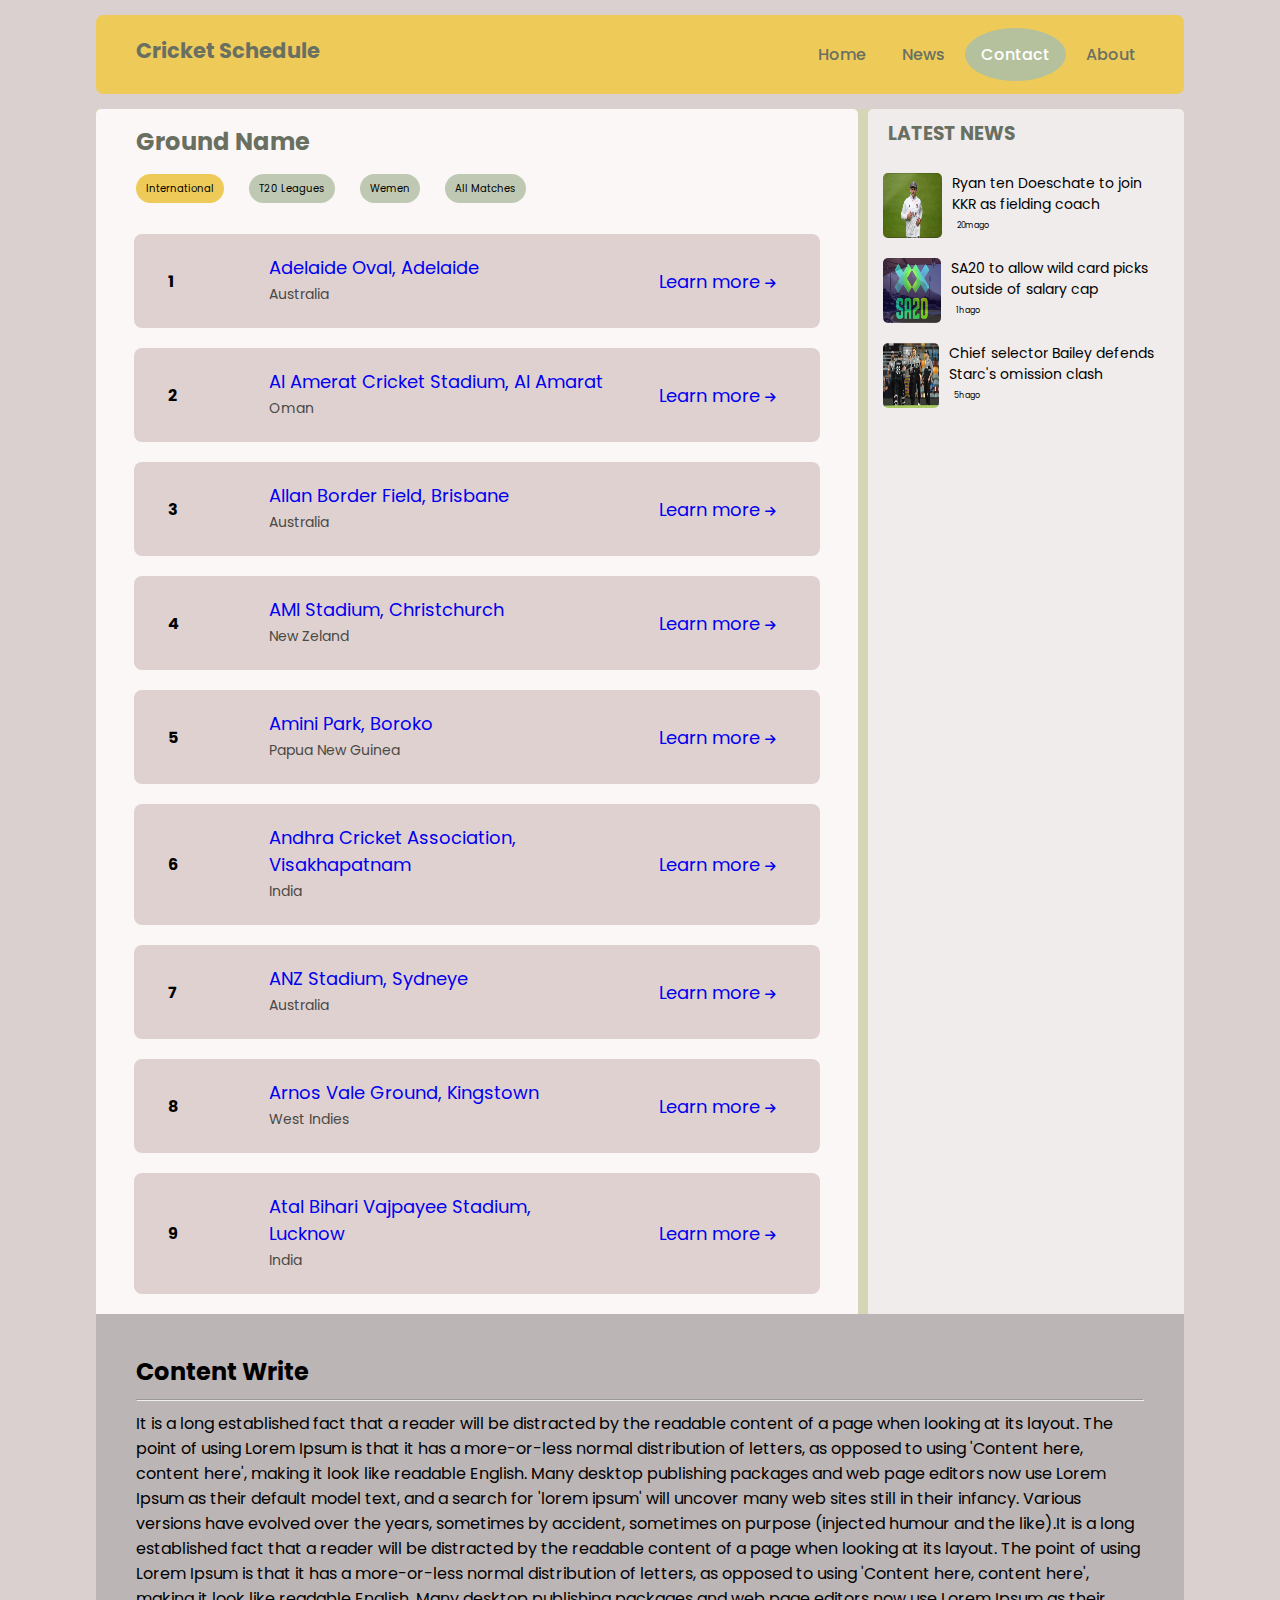
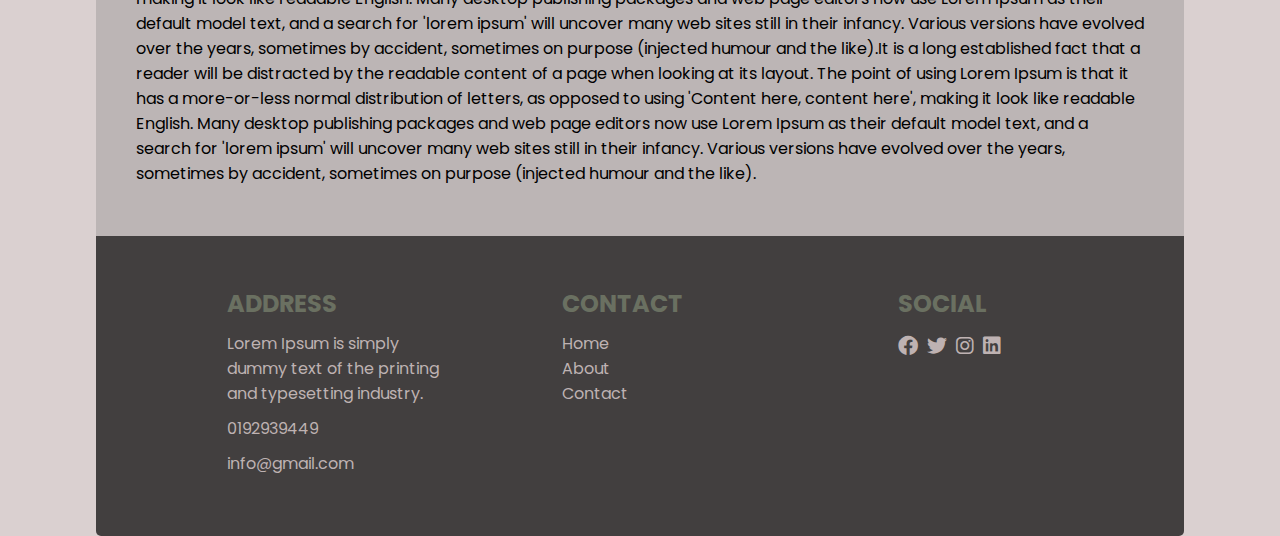
==== content.html @ 01b399d8 "cricekt schedule" ====
<!DOCTYPE html>
<html lang="en">
<head>
    <meta charset="UTF-8">
    <meta http-equiv="X-UA-Compatible" content="IE=edge">
    <meta name="viewport" content="width=device-width, initial-scale=1.0">
    <title>Cricket Shedule</title>

    <!-- font awesome CDN -->
    <link rel="stylesheet" href="https://cdnjs.cloudflare.com/ajax/libs/font-awesome/6.0.0/css/all.min.css" integrity="sha512-9usAa10IRO0HhonpyAIVpjrylPvoDwiPUiKdWk5t3PyolY1cOd4DSE0Ga+ri4AuTroPR5aQvXU9xC6qOPnzFeg==" crossorigin="anonymous" referrerpolicy="no-referrer" />


    <!-- Custom CSS link -->
    <link rel="stylesheet" href="style.css">
</head>
<body>
    
    <div class="container">
        <div class="header">
            <div class="head">
                <h3>Cricket Schedule </h3>
            </div>
            <ul>
                <li><a href="index.html">Home</a></li>
                <li><a href="#news">News</a></li>
                <li><a  class="active" href="#contact">Contact</a></li>
                <li><a href="#about">About</a></li>
              </ul>
        </div>

        <div class="main">

            <div class="shedule">
                <div class="shedule-head">
                    <div class="schedule-h">
                        <h2>Ground Name</h2>
                    </div>
                    <div class="tooltip">
                        <ul>
                            <li class="active">
                                <a href="#">International</a>
                            </li>
                            <li>
                                <a href="#">T20 Leagues</a>
                            </li>
                            <li>
                                <a href="#">Wemen</a>
                            </li>
                            <li>
                                <a href="#">All Matches</a>
                            </li>
                        </ul>
                    </div>
                </div>
                <br>
                <div class="ground-list">
                    <div class="ground">
                        <ul>
                            <li><h4>1</h4></li>
                            <li><a href="#">Adelaide Oval, Adelaide</a>
                                <br>
                                <p class="tooltip">Australia</p>
                            </li>
                            <li><a href="#">Learn more
                                <i class="fa-solid fa-arrow-right"></i>
                            </a></li>
                        </ul>
                    </div>
                    <div class="ground">
                        <ul>
                            <li><h4>2</h4></li>
                            <li><a href="#">Al Amerat Cricket Stadium, Al Amarat</a>
                                <br>
                                <p class="tooltip">Oman</p>
                            </li>
                            <li><a href="#">Learn more
                                <i class="fa-solid fa-arrow-right"></i>
                            </a></li>
                        </ul>
                    </div>
                    <div class="ground">
                        <ul>
                            <li><h4>3</h4></li>
                            <li><a href="#">Allan Border Field, Brisbane</a>
                                <br>
                                <p class="tooltip">Australia</p>
                            </li>
                            <li><a href="#">Learn more
                                <i class="fa-solid fa-arrow-right"></i>
                            </a></li>
                        </ul>
                    </div>
                    <div class="ground">
                        <ul>
                            <li><h4>4</h4></li>
                            <li><a href="#">AMI Stadium, Christchurch</a>
                                <br>
                                <p class="tooltip">New Zeland</p>
                            </li>
                            <li><a href="#">Learn more
                                <i class="fa-solid fa-arrow-right"></i>
                            </a></li>
                        </ul>
                    </div>
                    <div class="ground">
                        <ul>
                            <li><h4>5</h4></li>
                            <li><a href="#">Amini Park, Boroko</a>
                                <br>
                                <p class="tooltip">Papua New Guinea</p>
                            </li>
                            <li><a href="#">Learn more
                                <i class="fa-solid fa-arrow-right"></i>
                            </a></li>
                        </ul>
                    </div>
                    <div class="ground">
                        <ul>
                            <li><h4>6</h4></li>
                            <li><a href="#">Andhra Cricket Association, Visakhapatnam</a>
                                <br>
                                <p class="tooltip">India</p>
                            </li>
                            <li><a href="#">Learn more
                                <i class="fa-solid fa-arrow-right"></i>
                            </a></li>
                        </ul>
                    </div>
                    <div class="ground">
                        <ul>
                            <li><h4>7</h4></li>
                            <li><a href="#">ANZ Stadium, Sydneye</a>
                                <br>
                                <p class="tooltip">Australia</p>
                            </li>
                            <li><a href="#">Learn more
                                <i class="fa-solid fa-arrow-right"></i>
                            </a></li>
                        </ul>
                    </div>
                    <div class="ground">
                        <ul>
                            <li><h4>8</h4></li>
                            <li><a href="#">Arnos Vale Ground, Kingstown</a>
                                <br>
                                <p class="tooltip">West Indies</p>
                            </li>
                            <li><a href="#">Learn more
                                <i class="fa-solid fa-arrow-right"></i>
                            </a></li>
                        </ul>
                    </div>
                    <div class="ground">
                        <ul>
                            <li><h4>9</h4></li>
                            <li><a href="#">Atal Bihari Vajpayee Stadium, Lucknow</a>
                                <br>
                                <p class="tooltip">India</p>
                            </li>
                            <li><a href="#">Learn more
                                <i class="fa-solid fa-arrow-right"></i>
                            </a></li>
                        </ul>
                    </div>
                </div>
            </div>

            <div class="sidebar">
                <div class="sidebar-update">
                    <h3>LATEST NEWS</h3>
                </div>
                <div class="news-update">
                    <div class="img">
                        <img src="img/1.PNG" alt="#">
                    </div>
                    <div class="news">
                        <a href="#">Ryan ten Doeschate to join KKR as fielding coach</a>
                        <p>20m ago</p>
                    </div>
                </div>
                <div class="news-update">
                    <div class="img">
                        <img src="img/2.PNG" alt="#">
                    </div>
                    <div class="news">
                        <a href="#">SA20 to allow wild card picks outside of salary cap</a>
                        <p>1h ago</p>
                    </div>
                </div>
                <div class="news-update">
                    <div class="img">
                        <img src="img/3.PNG" alt="#">
                    </div>
                    <div class="news">
                        <a href="#">Chief selector Bailey defends Starc's omission   clash</a>
                        <p>5h ago</p>
                    </div>
                </div>
            </div>
        </div>

        <div class="content-write">
            <h2>Content Write</h2>
            <hr>
            <p>
                It is a long established fact that a reader will be distracted by the readable content of a page when looking at its layout. The point of using Lorem Ipsum is that it has a more-or-less normal distribution of letters, as opposed to using 'Content here, content here', making it look like readable English. Many desktop publishing packages and web page editors now use Lorem Ipsum as their default model text, and a search for 'lorem ipsum' will uncover many web sites still in their infancy. Various versions have evolved over the years, sometimes by accident, sometimes on purpose (injected humour and the like).It is a long established fact that a reader will be distracted by the readable content of a page when looking at its layout. The point of using Lorem Ipsum is that it has a more-or-less normal distribution of letters, as opposed to using 'Content here, content here', making it look like readable English. Many desktop publishing packages and web page editors now use Lorem Ipsum as their default model text, and a search for 'lorem ipsum' will uncover many web sites still in their infancy. Various versions have evolved over the years, sometimes by accident, sometimes on purpose (injected humour and the like).It is a long established fact that a reader will be distracted by the readable content of a page when looking at its layout. The point of using Lorem Ipsum is that it has a more-or-less normal distribution of letters, as opposed to using 'Content here, content here', making it look like readable English. Many desktop publishing packages and web page editors now use Lorem Ipsum as their default model text, and a search for 'lorem ipsum' will uncover many web sites still in their infancy. Various versions have evolved over the years, sometimes by accident, sometimes on purpose (injected humour and the like).
            </p>
        </div>

        <div class="footer">
            <!-- <div class="control-footer"> -->
                <div class="address clmsiz">
                    <h2>ADDRESS</h2>
                    <p>Lorem Ipsum is simply dummy text of the printing and typesetting industry.</p>
                    <p>0192939449</p>
                    <p>info@gmail.com</p>
                </div>
                <div class="contact clmsiz">
                    <h2>CONTACT</h2>
                    <ul>
                        <li><a href="#">Home</a></li>
                        <li><a href="#">About</a></li>
                        <li><a href="#">Contact</a></li>
                    </ul>
                </div>
                <div class="social clmsiz">
                    <h2>SOCIAL</h2>
                    <div class="icons">
                        <i class="fa-brands fa-facebook"></i>
                        <i class="fa-brands fa-twitter"></i>
                        <i class="fa-brands fa-instagram"></i>
                        <i class="fa-brands fa-linkedin"></i>
                    </div>
                </div>
            <!-- </div> -->
        </div>

    </div>

</body>
</html>
---- style.css ----
@import url('https://fonts.googleapis.com/css2?family=Poppins:wght@300;400;500;600&display=swap');

* {
    margin: 0;
    padding: 0;
    font-family: 'Poppins', sans-serif;
}

h3 {
    display: inline;
}


/* body part style  */

body {
    height: 100vh;
    background: rgb(218, 208, 208);
}

.container {
    margin: 0 auto;
    width: 85%;
    height: 100%;
}



.container .header {
    display: flex;
    justify-content: space-between;
    height: auto;
    width: 100%;
    margin: 15px 0;
    border-radius: 7px;
    background: #eecb59;
}
.container .header .head {
    display: inline-block;
    padding: 20px 10px 10px 40px;
    font-size: 18px;
    font-weight: 500;
    color: #6a7061;
}

.header ul {
    list-style-type: none;
    margin: 0 30px 0 0;
    padding-left: 30px;
    float: right;
    overflow: hidden;
  }
  
.header ul li {
    margin: 13px 2px;
    float: left;
    font-weight: 500;
  }
  
.header ul li a {
    display: block;
    font-weight: 500;
    text-align: center;
    border-radius: 50%;
    padding: 14px 16px;
    text-decoration: none;
    color: #6a7061;
    transition: 0.3s all;
}

.header ul li a.active {
    color: #fff;
    background: #b4c19c;
}

.header ul li a:hover:not(.active) {
    color: #fff;
    background-color: #b4c19c;
  }



  /* main body part style  */
.container .main {
    display: flex;
    width: 100%;
    height: auto;
    background: rgb(213, 213, 184);
    justify-content: space-between;
}



/* schedule style  */

.main .shedule {
    height: 100%;
    width: 70%;
    border-radius: 5px 5px 0 0;
    background: rgb(251, 247, 247);
}

.shedule .shedule-head {
    margin-top: 10px;
    margin-left: 20px; 
}

.shedule-head .schedule-h {
    margin: 15px 0 10px 20px;
}

.shedule-head h2 {
    color: #6a7061;
    font-size: 18;
}

.shedule-head ul {
    list-style: none;
}

.shedule-head ul li {
    margin: 5px;
    float: left;
    padding: 0 10px 4px 10px;
    border-radius: 40px;
    margin-left: 20px;
    background: #bfc8b2;
    transition: all 0.4s;
}

.shedule-head ul li:hover {
    background: #eecb59;
}

.shedule-head ul li.active {
    background: #eecb59;
}

.shedule-head ul li a {
    font-size: 10px;
    text-decoration: none;
    color: black;
}

/* schedule match  */

.shedule .schedule-match {
    margin: 30px; 
}
.shedule .schedule-match .match-time {
    background: #bbbab7;
    border-radius: 3px;
}

.shedule .schedule-match .match-time p {
    font-size: 13px;
    font-weight: bold;
    padding: 5px;
    margin-left: 10px;
}

.schedule-match .match {
    display: flex;
    justify-content: space-between;
    margin: 15px;
}

.match {
    display: flex;
    justify-content: space-between;
}

.match .match-name {
    margin-right: 8px;
    width: 33%;
}
.match .team {
    margin-left: 5px;
    margin-right: 8px;
    width: 33%;
}

.match .times {
    margin-left: 5px;
    width: 33%;
}

.match .match-name a {
    text-decoration: none;
    font-size: 15px;
}

.match .team a {
    text-decoration: none;
    font-size: 15px;
}

.match .team p {
    font-size: 10px;
}

.match .times h4 {
    font-size: 15px;
}

.match .times p {
    font-size: 10px;
}

/* sidebar style  */

.main .sidebar {
    height: auto;
    width: 29%;
    border-radius: 5px 5px 0 0;
    background: rgb(240, 236, 236);
}

.sidebar .sidebar-update {
    margin-top: 10px;
    margin-left: 20px; 
    margin-bottom: 20px;
}

.sidebar .sidebar-update h3 {
    color: #6a7061;
    font-size: 18;
}

.sidebar .news-update {
    display: flex;
    margin: 10px;
}

.sidebar .news-update .img {
    padding: 5px;
    width: 90px;
    height: 65px;
}

.news-update .img img {
    border-radius: 5px;
    width: 100%;
    height: 100%;
}

.news-update .news {
    display: flex;
    flex-flow: column nowrap;
}

.news-update .news a {
    padding: 5px;
    color: black;
    font-size: 14px;
    text-decoration: none;
}

.news-update .news p {
    margin-left: 10px;
    font-size: 8px;
}

.content-write {
    padding: 40px;
    background: rgb(188, 181, 181);
}
.content-write h2 {
    margin-bottom: 10px;
}

.content-write p {
    margin: 10px 0;
}



/* footer style  */
.container .footer {
    display: flex;
    width: 100%;
    height: auto;
    border-radius: 0 0px 5px 5px;
    justify-content: center;
    background: rgb(66, 63, 63);
    position: relative;
}



.footer .clmsiz {
    width: 33%;
    margin: 50px;

}

.clmsiz h2 {
    color: #6a7061;
    font-size: 18;
    margin-bottom: 10px;
}

.footer .address {
   margin-left: 12%;
}

.footer .address p {
    color: rgb(190, 178, 178);
    margin-bottom: 10px;
}

.footer .contact ul li {
    list-style: none;
}

.footer .contact ul li a {
    text-decoration: none;
    color: rgb(190, 178, 178);
    margin-bottom: 3px;
}

.footer .social .icons i {
    margin: 5px 5px 5px 0;
    font-size: 20px;
    color: rgb(190, 178, 178);
}



 /* content page style */
.shedule .ground-list {
    display: flex;
    align-items: center;
    justify-content: center;
    flex-direction: column;
    margin-top: 40px;
}

.ground-list .ground {
    width: 90%;
    margin-bottom: 20px;
    height: auto;
    border-radius: 8px;
    background: rgb(224, 209, 209);
    transition: 0.2s all;
}

.ground-list .ground:hover {
    margin-left: 20px;
}
.ground ul {
    display: flex;
    align-items: center;
    justify-content: space-around;

}

.ground ul li {
    width: 50%;
    padding: 20px;
    list-style: none;
    float: left;
    left: 0px;
}

.ground ul li:first-child {
    margin-left: 10px;
    width: 8%;
}
.ground ul li:last-child {
    width: 20%;
}

.ground ul li .tooltip {
    color: #494a45;
    padding: 3px 0;
    font-size: 14px;
}
.ground ul li a {
    font-size: 18px;
    text-decoration: none;
    transition: 0.2s;
}

.ground ul li a:hover {
    font-size: 20px;
    color: rgb(87, 95, 95);
}

.ground ul li a i {
    font-size: 12px;
}





@media only screen and (max-width: 800px){
    .container .main  {
        flex-flow: column nowrap;
    }

    .main .shedule {
        width: 100%;
    }
    .main .sidebar {
        width: 100%;
        height: auto;
    }
    
    .shedule-head {
        margin-bottom: 45px;
    }

    .footer {
        flex-direction: column;
        justify-content: center;
    }

    .footer .clmsiz {
        width: 80%;
        margin-left: 12%;
    }
  
}


@media only screen and (max-width: 600px){
	.header {
        flex-flow: column;
    }
    .shedule-head {
        margin-bottom: 50px;
    }

    .schedule-match .match {
        flex-flow: column nowrap;
    }

}
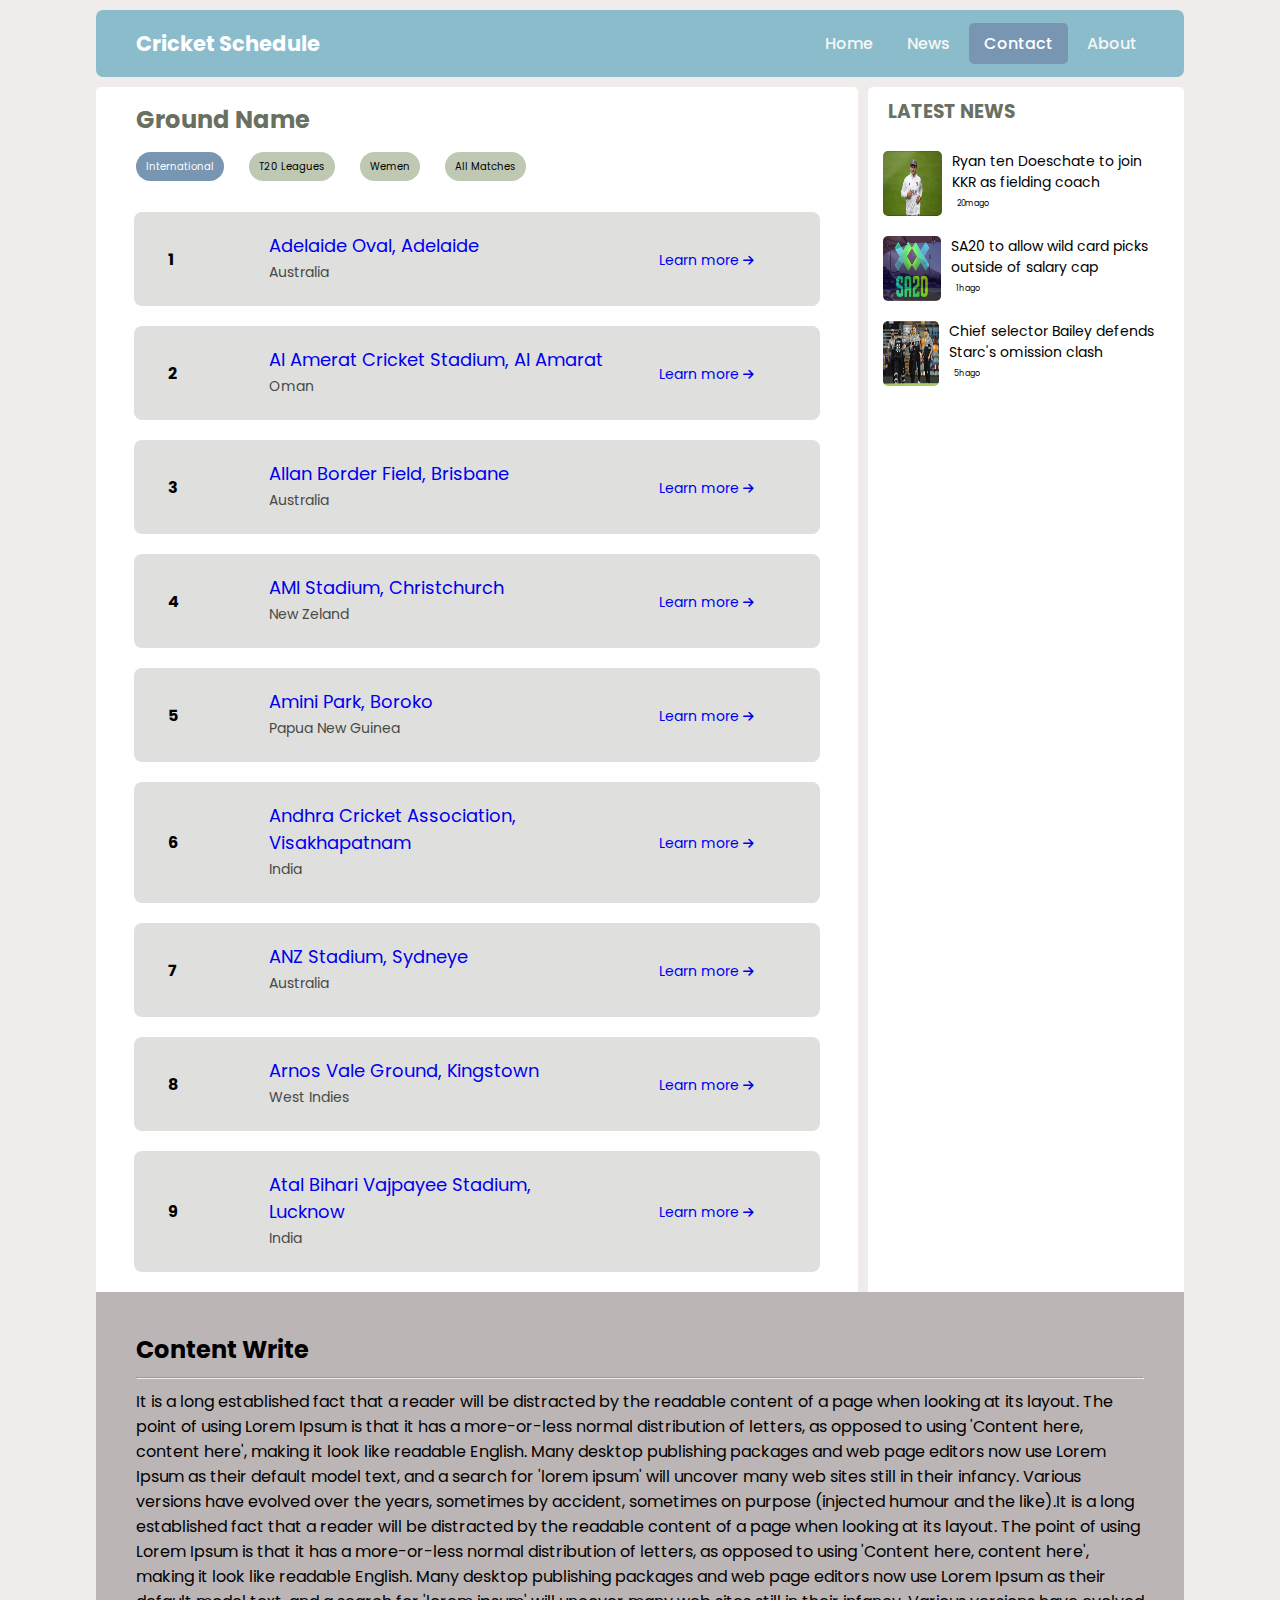
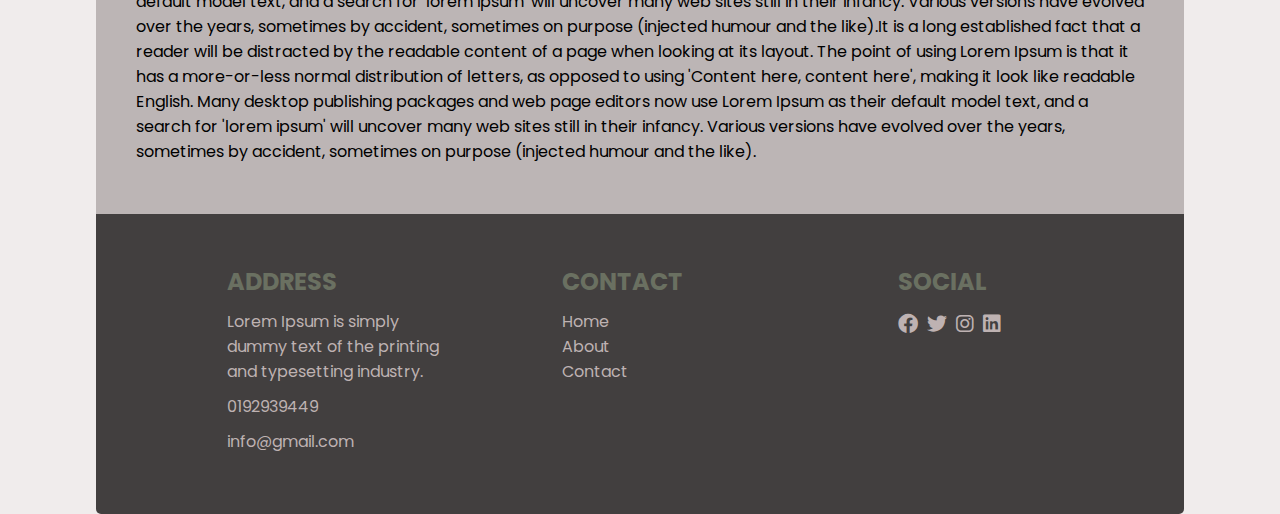
==== commit 9f0e9d45: "learn more" ====
--- a/content.html
+++ b/content.html
@@ -61,7 +61,7 @@
                                 <br>
                                 <p class="tooltip">Australia</p>
                             </li>
-                            <li><a href="#">Learn more
+                            <li><a class="learn-more" href="#">Learn more
                                 <i class="fa-solid fa-arrow-right"></i>
                             </a></li>
                         </ul>
@@ -73,7 +73,7 @@
                                 <br>
                                 <p class="tooltip">Oman</p>
                             </li>
-                            <li><a href="#">Learn more
+                            <li><a class="learn-more" href="#">Learn more
                                 <i class="fa-solid fa-arrow-right"></i>
                             </a></li>
                         </ul>
@@ -85,7 +85,7 @@
                                 <br>
                                 <p class="tooltip">Australia</p>
                             </li>
-                            <li><a href="#">Learn more
+                            <li><a class="learn-more" href="#">Learn more
                                 <i class="fa-solid fa-arrow-right"></i>
                             </a></li>
                         </ul>
@@ -97,7 +97,7 @@
                                 <br>
                                 <p class="tooltip">New Zeland</p>
                             </li>
-                            <li><a href="#">Learn more
+                            <li><a class="learn-more" href="#">Learn more
                                 <i class="fa-solid fa-arrow-right"></i>
                             </a></li>
                         </ul>
@@ -109,7 +109,7 @@
                                 <br>
                                 <p class="tooltip">Papua New Guinea</p>
                             </li>
-                            <li><a href="#">Learn more
+                            <li><a class="learn-more" href="#">Learn more
                                 <i class="fa-solid fa-arrow-right"></i>
                             </a></li>
                         </ul>
@@ -121,7 +121,7 @@
                                 <br>
                                 <p class="tooltip">India</p>
                             </li>
-                            <li><a href="#">Learn more
+                            <li><a class="learn-more" href="#">Learn more
                                 <i class="fa-solid fa-arrow-right"></i>
                             </a></li>
                         </ul>
@@ -133,7 +133,7 @@
                                 <br>
                                 <p class="tooltip">Australia</p>
                             </li>
-                            <li><a href="#">Learn more
+                            <li><a class="learn-more" href="#">Learn more
                                 <i class="fa-solid fa-arrow-right"></i>
                             </a></li>
                         </ul>
@@ -145,7 +145,7 @@
                                 <br>
                                 <p class="tooltip">West Indies</p>
                             </li>
-                            <li><a href="#">Learn more
+                            <li><a class="learn-more" href="#">Learn more
                                 <i class="fa-solid fa-arrow-right"></i>
                             </a></li>
                         </ul>
@@ -157,7 +157,7 @@
                                 <br>
                                 <p class="tooltip">India</p>
                             </li>
-                            <li><a href="#">Learn more
+                            <li><a class="learn-more" href="#">Learn more
                                 <i class="fa-solid fa-arrow-right"></i>
                             </a></li>
                         </ul>
--- a/style.css
+++ b/style.css
@@ -15,7 +15,8 @@
 
 body {
     height: 100vh;
-    background: rgb(218, 208, 208);
+    /* background: #fff; */
+    background: rgb(240, 236, 236);
 }
 
 .container {
@@ -31,16 +32,16 @@
     justify-content: space-between;
     height: auto;
     width: 100%;
-    margin: 15px 0;
+    margin: 10px 0;
     border-radius: 7px;
-    background: #eecb59;
+    background: #8BBCCC;
 }
 .container .header .head {
     display: inline-block;
-    padding: 20px 10px 10px 40px;
+    padding: 18px 10px 10px 40px;
     font-size: 18px;
     font-weight: 500;
-    color: #6a7061;
+    color: #fff;
 }
 
 .header ul {
@@ -61,21 +62,21 @@
     display: block;
     font-weight: 500;
     text-align: center;
-    border-radius: 50%;
-    padding: 14px 16px;
-    text-decoration: none;
-    color: #6a7061;
+    border-radius: 5px;
+    padding: 8px 15px;
+    text-decoration: none;
+    color: #f6f7f3;
     transition: 0.3s all;
 }
 
 .header ul li a.active {
     color: #fff;
-    background: #b4c19c;
+    background: #7895B2;
 }
 
 .header ul li a:hover:not(.active) {
     color: #fff;
-    background-color: #b4c19c;
+    background-color: #7895B2;
   }
 
 
@@ -85,7 +86,7 @@
     display: flex;
     width: 100%;
     height: auto;
-    background: rgb(213, 213, 184);
+    /* background: rgb(213, 213, 184); */
     justify-content: space-between;
 }
 
@@ -97,7 +98,8 @@
     height: 100%;
     width: 70%;
     border-radius: 5px 5px 0 0;
-    background: rgb(251, 247, 247);
+    /* background: rgb(240, 236, 236); */
+    background: #fff;
 }
 
 .shedule .shedule-head {
@@ -129,17 +131,20 @@
 }
 
 .shedule-head ul li:hover {
-    background: #eecb59;
+    background: #7895B2;
 }
 
 .shedule-head ul li.active {
-    background: #eecb59;
+    background: #7895B2;
 }
 
 .shedule-head ul li a {
     font-size: 10px;
     text-decoration: none;
     color: black;
+}
+.shedule-head ul li.active a {
+    color: #fff;
 }
 
 /* schedule match  */
@@ -213,7 +218,8 @@
     height: auto;
     width: 29%;
     border-radius: 5px 5px 0 0;
-    background: rgb(240, 236, 236);
+    /* background: rgb(240, 236, 236); */
+    background: #fff;
 }
 
 .sidebar .sidebar-update {
@@ -341,7 +347,7 @@
     margin-bottom: 20px;
     height: auto;
     border-radius: 8px;
-    background: rgb(224, 209, 209);
+    background: #DFDFDE;
     transition: 0.2s all;
 }
 
@@ -363,6 +369,13 @@
     left: 0px;
 }
 
+.ground ul li .learn-more {
+    font-size: 14px;
+}
+.ground ul li .learn-more:hover {
+    font-size: 16px;
+}
+
 .ground ul li:first-child {
     margin-left: 10px;
     width: 8%;
@@ -396,6 +409,12 @@
 
 
 @media only screen and (max-width: 800px){
+    .container {
+        width: 98%;
+    }
+    .container .header {
+        margin: 5px 0;
+    }
     .container .main  {
         flex-flow: column nowrap;
     }
@@ -436,6 +455,18 @@
     .schedule-match .match {
         flex-flow: column nowrap;
     }
-
-}
-
+    .match .match-name {
+        margin-bottom: 10px;
+        margin-left: 4px;
+        width: 100%;
+    }
+    .match .team {
+        margin-bottom: 10px;
+        width: 100%;
+    }
+    .match .times {
+        width: 100%;
+    }
+
+}
+
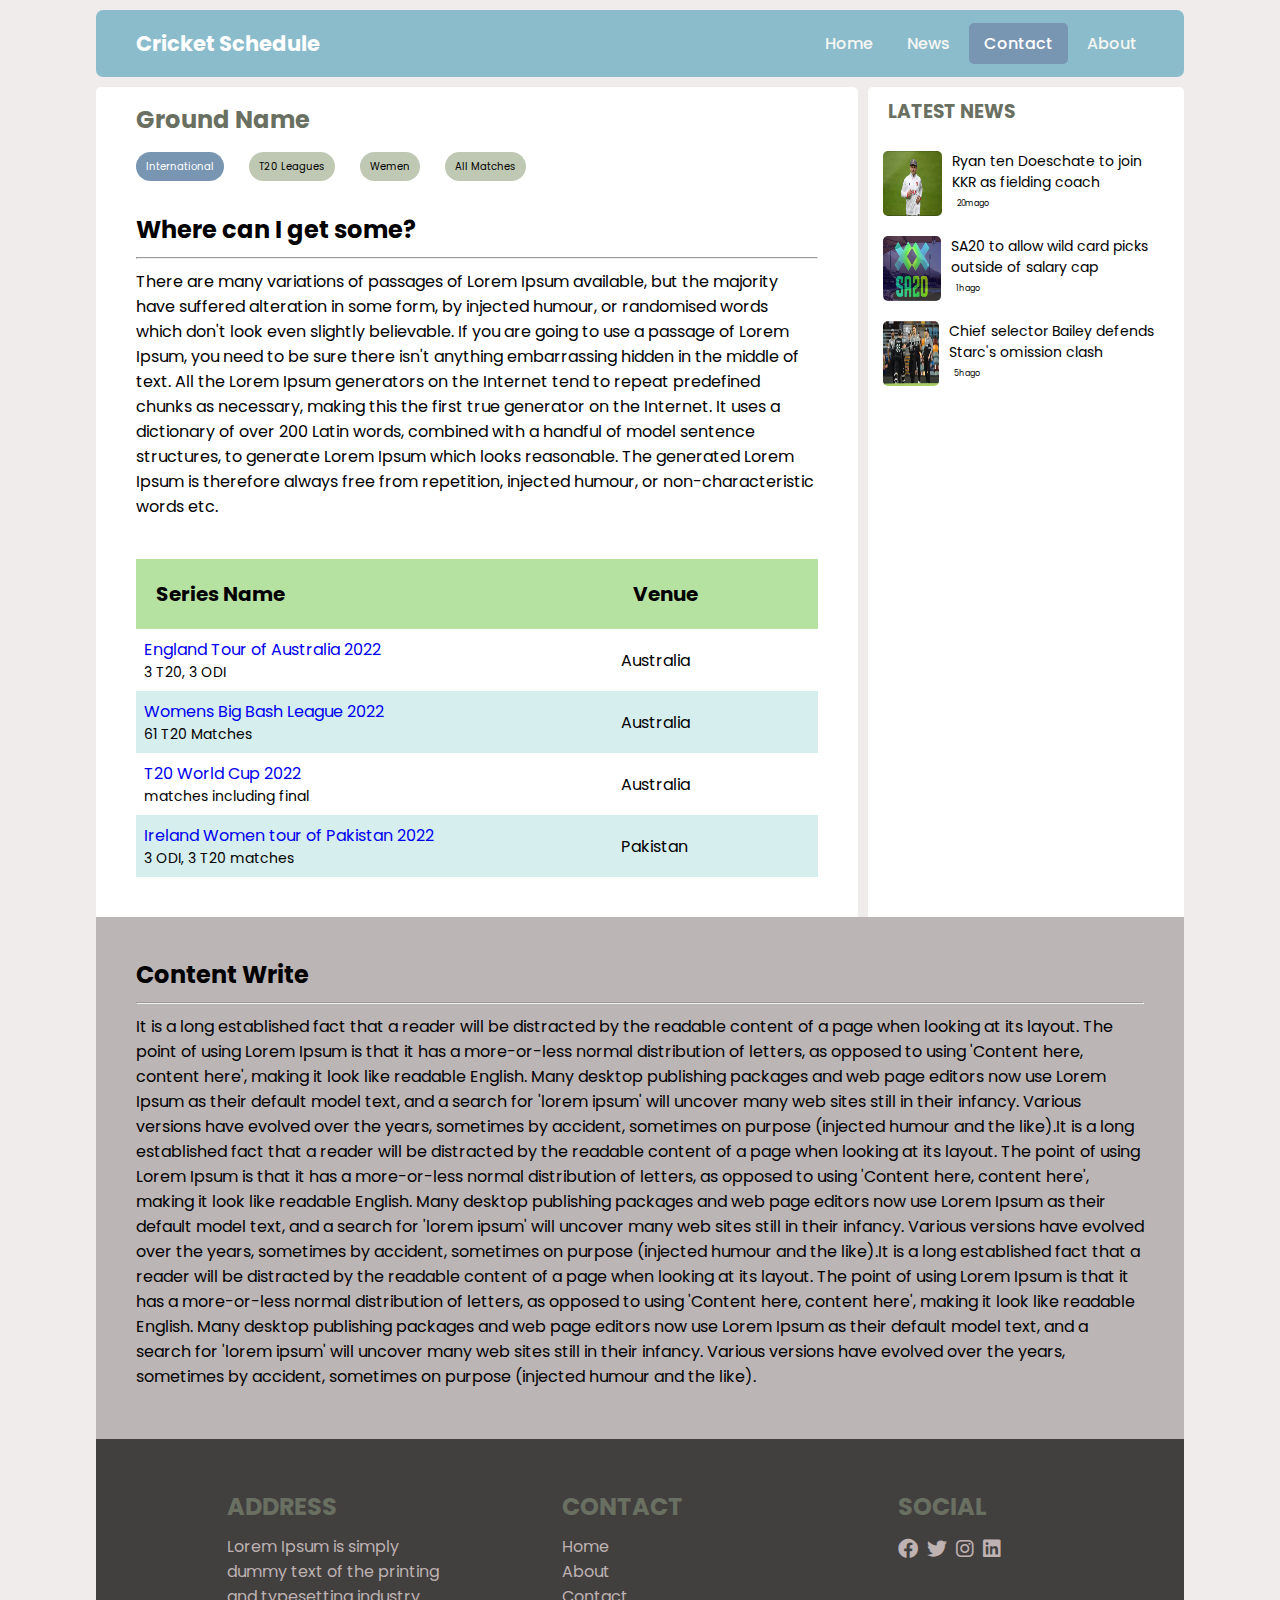
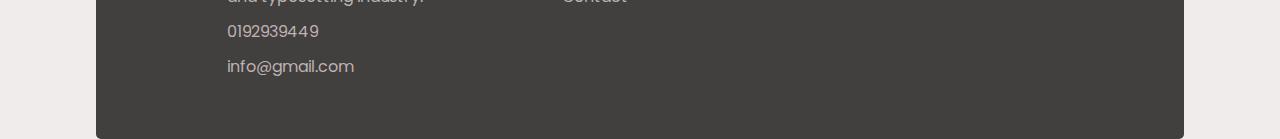
==== commit e6dc8059: "first table added" ====
--- a/content.html
+++ b/content.html
@@ -53,7 +53,58 @@
                     </div>
                 </div>
                 <br>
-                <div class="ground-list">
+
+                <div class="schedule-content">
+                    <h2>Where can I get some?</h2><hr>
+                    <p>There are many variations of passages of Lorem Ipsum available, but the majority have suffered alteration in some form, by injected humour, or randomised words which don't look even slightly believable. If you are going to use a passage of Lorem Ipsum, you need to be sure there isn't anything embarrassing hidden in the middle of text. All the Lorem Ipsum generators on the Internet tend to repeat predefined chunks as necessary, making this the first true generator on the Internet. It uses a dictionary of over 200 Latin words, combined with a handful of model sentence structures, to generate Lorem Ipsum which looks reasonable. The generated Lorem Ipsum is therefore always free from repetition, injected humour, or non-characteristic words etc.</p>
+                </div>
+
+                <div class="table">
+                    <table>
+                        <tr>
+                        <th>Series Name</th>
+                        <th>Venue</th>
+                        </tr>
+                        <tr>
+                        <td>
+                            <a href="#">England Tour of Australia 2022</a>
+                            <p>3 T20, 3 ODI</p>
+                        </td>
+                        <td>Australia</td>
+                        </tr>
+                        <tr>
+                        <td>
+                            <a href="#">Womens Big Bash League 2022</a>
+                            <p>61 T20 Matches</p>
+                        </td>
+                        <td>Australia</td>
+                        </tr>
+                        <tr>
+                        <td>
+                            <a href="#">T20 World Cup 2022</a>
+                            <p>matches including final</p>
+                        </td>
+                        <td>Australia</td>
+                        </tr>
+                        <tr> 
+                        <td>
+                            <a href="#">Ireland Women tour of Pakistan 2022</a>
+                            <p>3 ODI, 3 T20 matches</p>
+                        </td>
+                        <td>Pakistan</td>
+                        </tr>
+                      </table>
+                </div>
+
+
+
+
+
+
+
+
+
+                <!-- <div class="ground-list">
                     <div class="ground">
                         <ul>
                             <li><h4>1</h4></li>
@@ -162,7 +213,7 @@
                             </a></li>
                         </ul>
                     </div>
-                </div>
+                </div> -->
             </div>
 
             <div class="sidebar">
--- a/style.css
+++ b/style.css
@@ -105,6 +105,7 @@
 .shedule .shedule-head {
     margin-top: 10px;
     margin-left: 20px; 
+    margin-bottom: 50px;
 }
 
 .shedule-head .schedule-h {
@@ -331,9 +332,60 @@
     color: rgb(190, 178, 178);
 }
 
-
-
- /* content page style */
+/* content page style  */
+
+.schedule-content {
+    margin: 0 40px;
+    margin-bottom: 30px;
+}
+.schedule-content h2 {
+    margin-bottom: 10px;
+}
+.schedule-content p {
+   margin-top: 10px;
+}
+
+.table {
+    margin: 40px;
+}
+
+.table table {
+    border-collapse: collapse;
+    width: 100%;
+}
+
+
+
+.table table tr th, td {
+    text-align: left;
+    padding: 8px;
+}
+
+.table table tr th, td:first-child {
+    width: 70%;
+}
+
+  .table table tr th {
+    padding: 20px;
+    font-size: 20px;
+    background: #B6E2A1;
+}
+
+.table table tr td a {
+    text-decoration: none;
+}
+.table table tr td p {
+    font-size: 14px;
+}
+
+.table table tr:nth-child(odd) {
+    background-color: #D6EEEE;
+  }
+
+
+
+/* 
+ content page style
 .shedule .ground-list {
     display: flex;
     align-items: center;
@@ -402,7 +454,7 @@
 
 .ground ul li a i {
     font-size: 12px;
-}
+} */
 
 
 
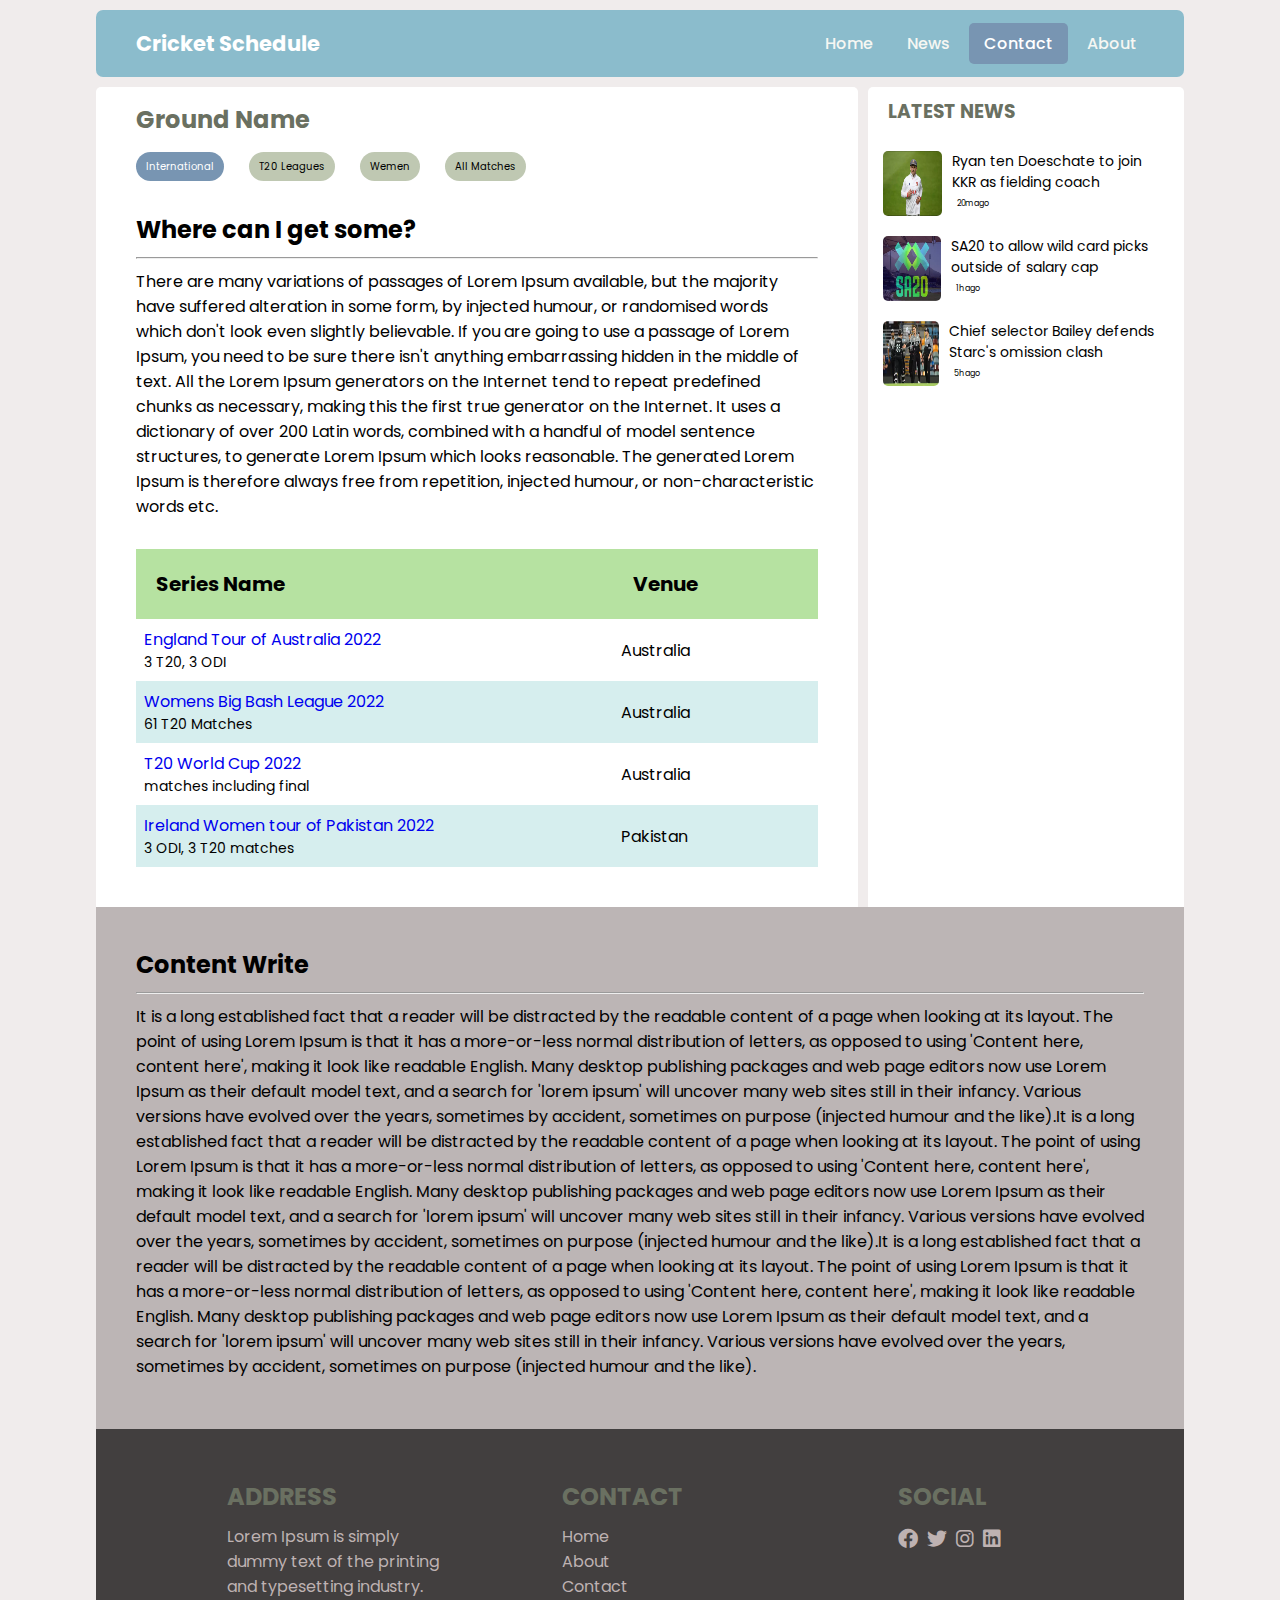
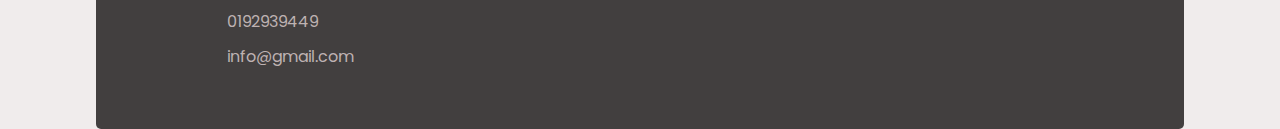
==== commit 10dfab2a: "add" ====
--- a/content.html
+++ b/content.html
@@ -52,9 +52,9 @@
                         </ul>
                     </div>
                 </div>
-                <br>
 
                 <div class="schedule-content">
+                    <br>
                     <h2>Where can I get some?</h2><hr>
                     <p>There are many variations of passages of Lorem Ipsum available, but the majority have suffered alteration in some form, by injected humour, or randomised words which don't look even slightly believable. If you are going to use a passage of Lorem Ipsum, you need to be sure there isn't anything embarrassing hidden in the middle of text. All the Lorem Ipsum generators on the Internet tend to repeat predefined chunks as necessary, making this the first true generator on the Internet. It uses a dictionary of over 200 Latin words, combined with a handful of model sentence structures, to generate Lorem Ipsum which looks reasonable. The generated Lorem Ipsum is therefore always free from repetition, injected humour, or non-characteristic words etc.</p>
                 </div>
--- a/style.css
+++ b/style.css
@@ -335,6 +335,8 @@
 /* content page style  */
 
 .schedule-content {
+    display: block;
+    float: left;
     margin: 0 40px;
     margin-bottom: 30px;
 }
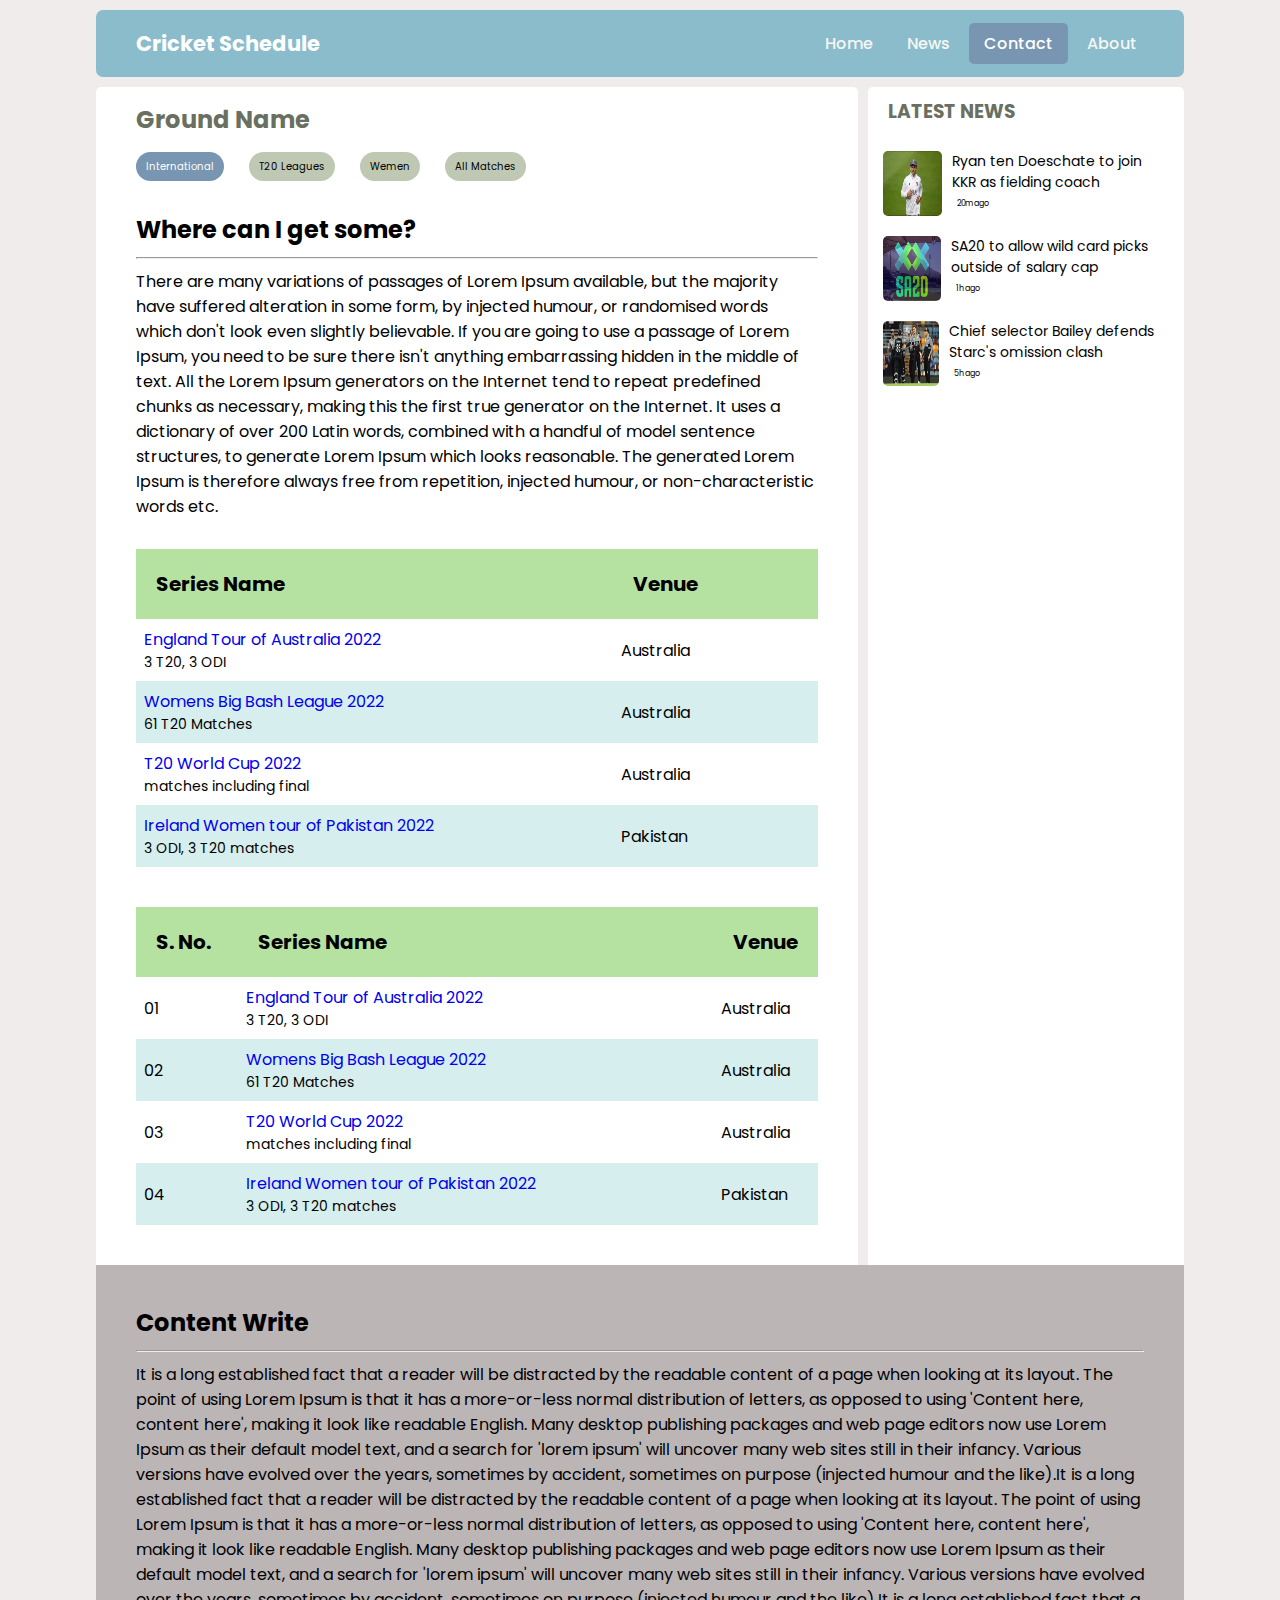
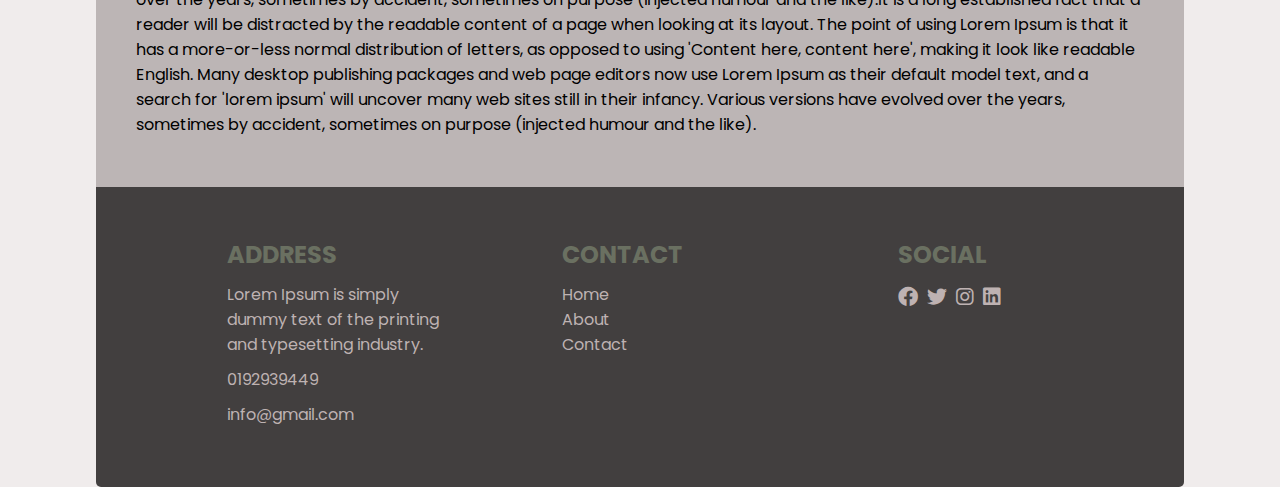
==== commit e7c41bcd: "style added" ====
--- a/content.html
+++ b/content.html
@@ -96,6 +96,48 @@
                       </table>
                 </div>
 
+                <div class="table2">
+                    <table>
+                        <tr>
+                        <th>S. No.</th>
+                        <th>Series Name</th>
+                        <th>Venue</th>
+                        </tr>
+                        <tr>
+                        <td>01</td>
+                        <td>
+                            <a href="#">England Tour of Australia 2022</a>
+                            <p>3 T20, 3 ODI</p>
+                        </td>
+                        <td>Australia</td>
+                        </tr>
+                        <tr>
+                        <td>02</td>
+                        <td>
+                            <a href="#">Womens Big Bash League 2022</a>
+                            <p>61 T20 Matches</p>
+                        </td>
+                        <td>Australia</td>
+                        </tr>
+                        <tr>
+                        <td>03</td>
+                        <td>
+                            <a href="#">T20 World Cup 2022</a>
+                            <p>matches including final</p>
+                        </td>
+                        <td>Australia</td>
+                        </tr>
+                        <tr> 
+                        <td>04</td>
+                        <td>
+                            <a href="#">Ireland Women tour of Pakistan 2022</a>
+                            <p>3 ODI, 3 T20 matches</p>
+                        </td>
+                        <td>Pakistan</td>
+                        </tr>
+                      </table>
+                </div>
+
 
 
 
--- a/style.css
+++ b/style.css
@@ -367,7 +367,7 @@
     width: 70%;
 }
 
-  .table table tr th {
+.table table tr th {
     padding: 20px;
     font-size: 20px;
     background: #B6E2A1;
@@ -383,6 +383,48 @@
 .table table tr:nth-child(odd) {
     background-color: #D6EEEE;
   }
+
+.table2 {
+    margin: 40px;
+}
+
+.table2 table {
+    border-collapse: collapse;
+    width: 100%;
+}
+
+
+
+.table2 table tr th, td {
+    text-align: left;
+    padding: 8px;
+}
+
+.table2 table tr th, td:first-child {
+    width: 15%;
+}
+
+.table table tr th, td:nth-child(2) {
+    width: 70%;
+}
+
+.table2 table tr th {
+    padding: 20px;
+    font-size: 20px;
+    background: #B6E2A1;
+}
+
+.table2 table tr td a {
+    text-decoration: none;
+}
+.table2 table tr td p {
+    font-size: 14px;
+}
+
+.table2 table tr:nth-child(odd) {
+    background-color: #D6EEEE;
+  }
+
 
 
 
@@ -485,6 +527,8 @@
         margin-bottom: 45px;
     }
 
+
+
     .footer {
         flex-direction: column;
         justify-content: center;
@@ -522,5 +566,11 @@
         width: 100%;
     }
 
-}
-
+    .schedule-content {
+        margin: 20px;
+    }
+    .table, .table2 {
+        margin: 10px;
+    }
+}
+
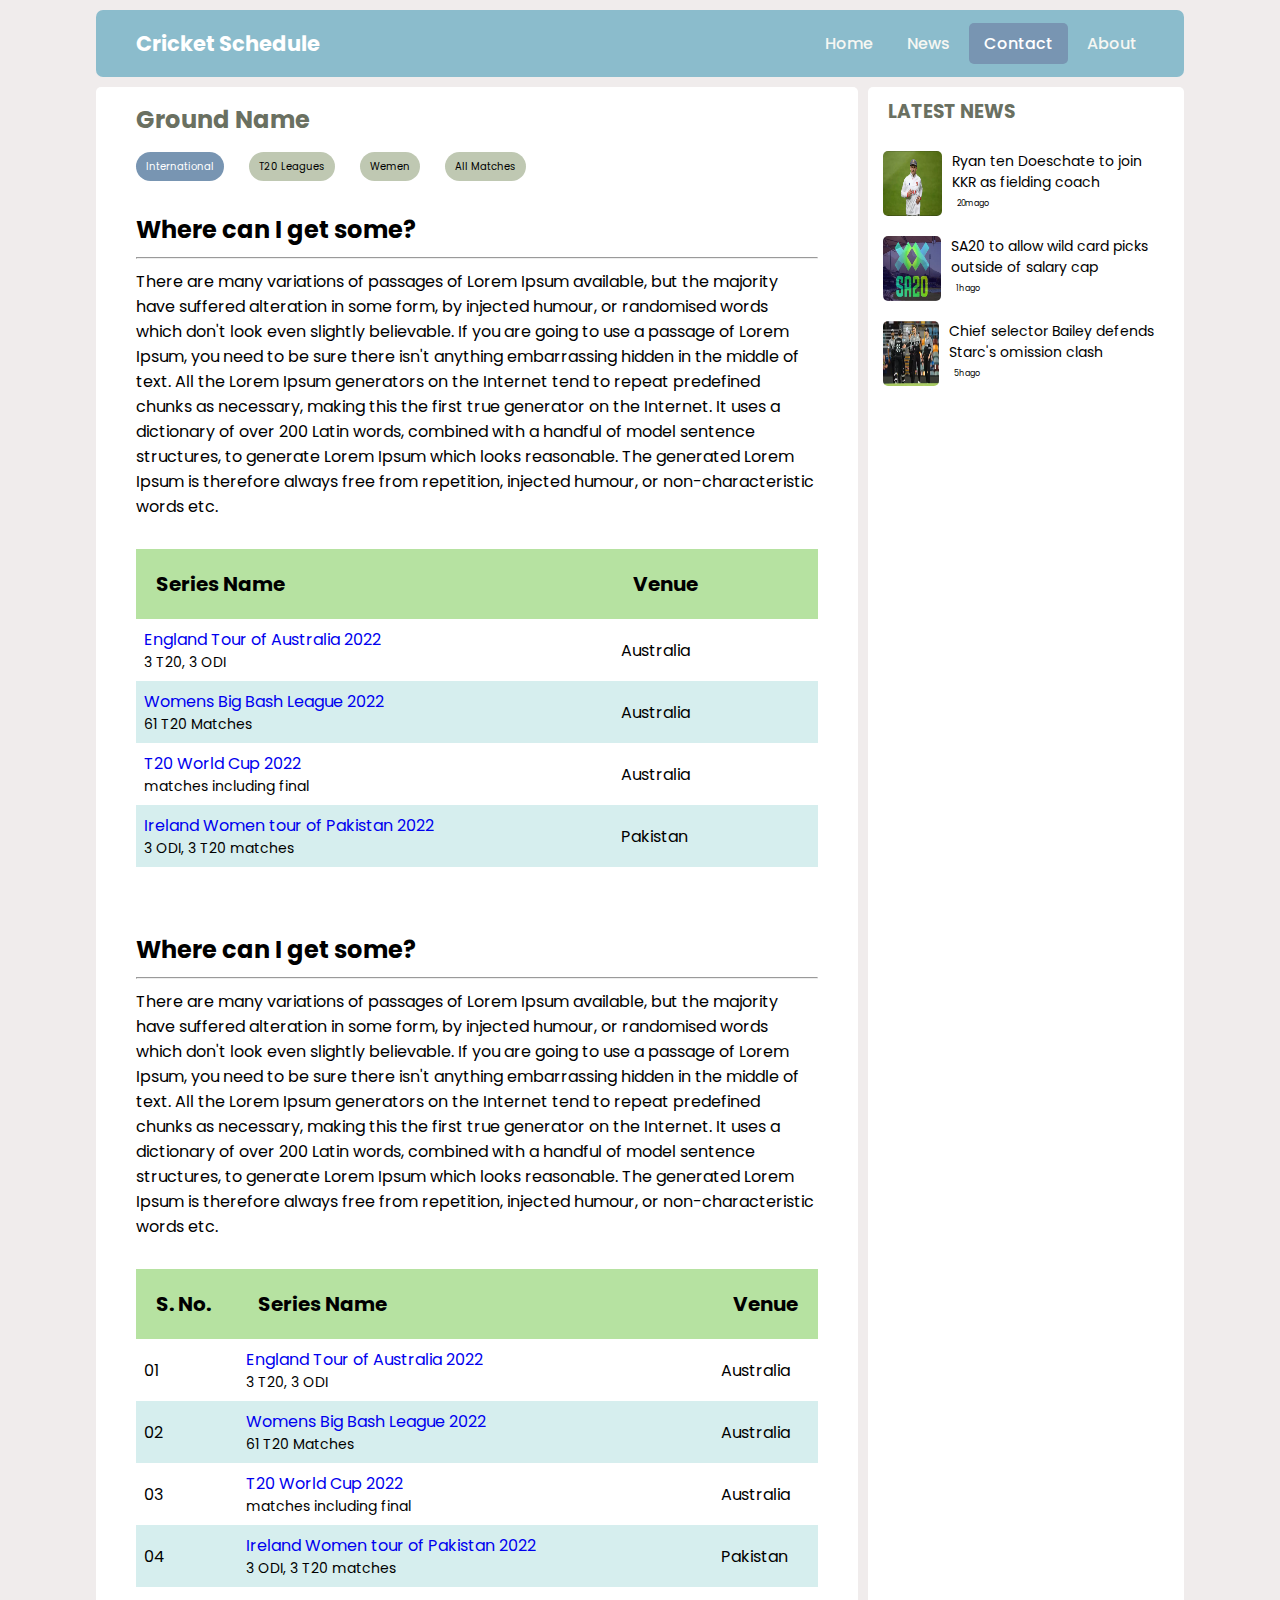
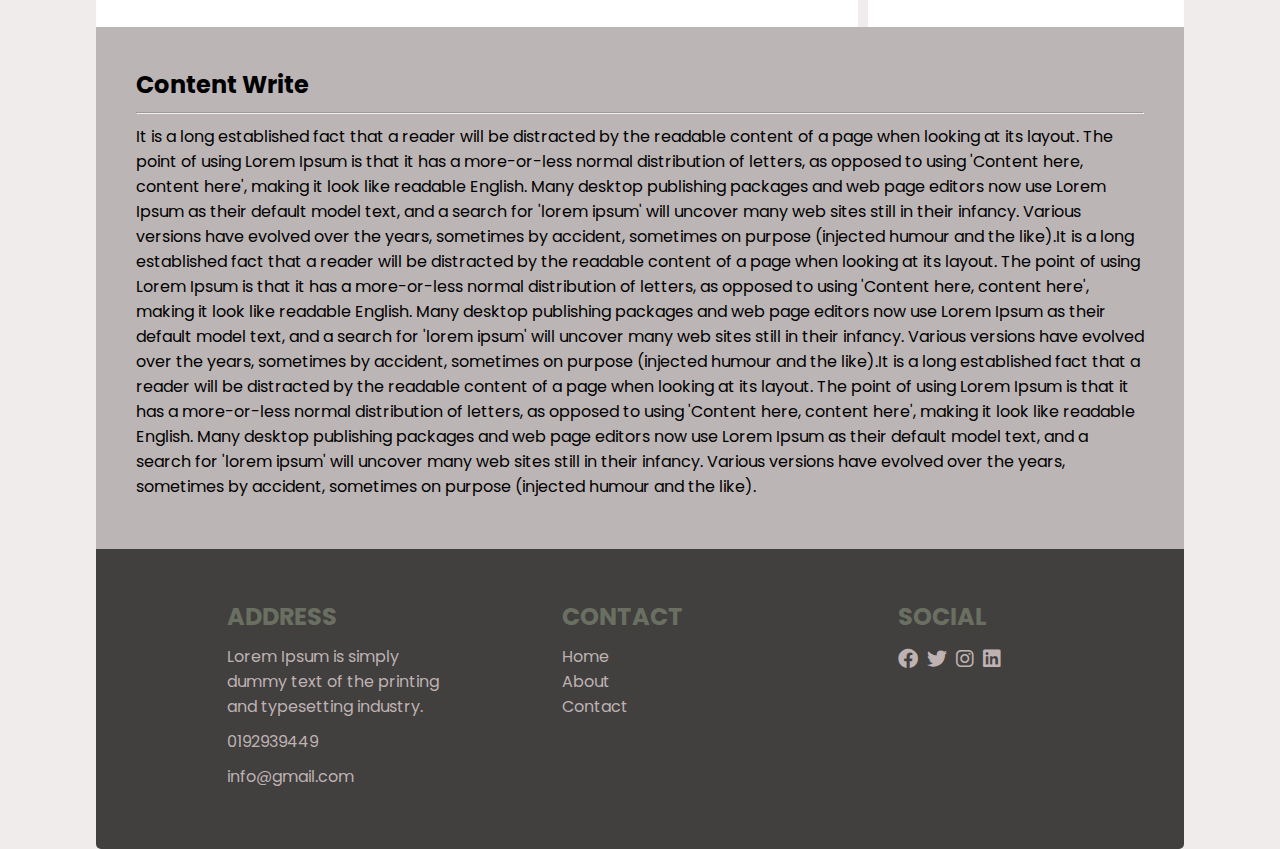
==== commit 326c0608: "added style" ====
--- a/content.html
+++ b/content.html
@@ -59,6 +59,9 @@
                     <p>There are many variations of passages of Lorem Ipsum available, but the majority have suffered alteration in some form, by injected humour, or randomised words which don't look even slightly believable. If you are going to use a passage of Lorem Ipsum, you need to be sure there isn't anything embarrassing hidden in the middle of text. All the Lorem Ipsum generators on the Internet tend to repeat predefined chunks as necessary, making this the first true generator on the Internet. It uses a dictionary of over 200 Latin words, combined with a handful of model sentence structures, to generate Lorem Ipsum which looks reasonable. The generated Lorem Ipsum is therefore always free from repetition, injected humour, or non-characteristic words etc.</p>
                 </div>
 
+
+                
+
                 <div class="table">
                     <table>
                         <tr>
@@ -95,6 +98,14 @@
                         </tr>
                       </table>
                 </div>
+
+
+                <div class="schedule-content">
+                    <br>
+                    <h2>Where can I get some?</h2><hr>
+                    <p>There are many variations of passages of Lorem Ipsum available, but the majority have suffered alteration in some form, by injected humour, or randomised words which don't look even slightly believable. If you are going to use a passage of Lorem Ipsum, you need to be sure there isn't anything embarrassing hidden in the middle of text. All the Lorem Ipsum generators on the Internet tend to repeat predefined chunks as necessary, making this the first true generator on the Internet. It uses a dictionary of over 200 Latin words, combined with a handful of model sentence structures, to generate Lorem Ipsum which looks reasonable. The generated Lorem Ipsum is therefore always free from repetition, injected humour, or non-characteristic words etc.</p>
+                </div>
+
 
                 <div class="table2">
                     <table>
